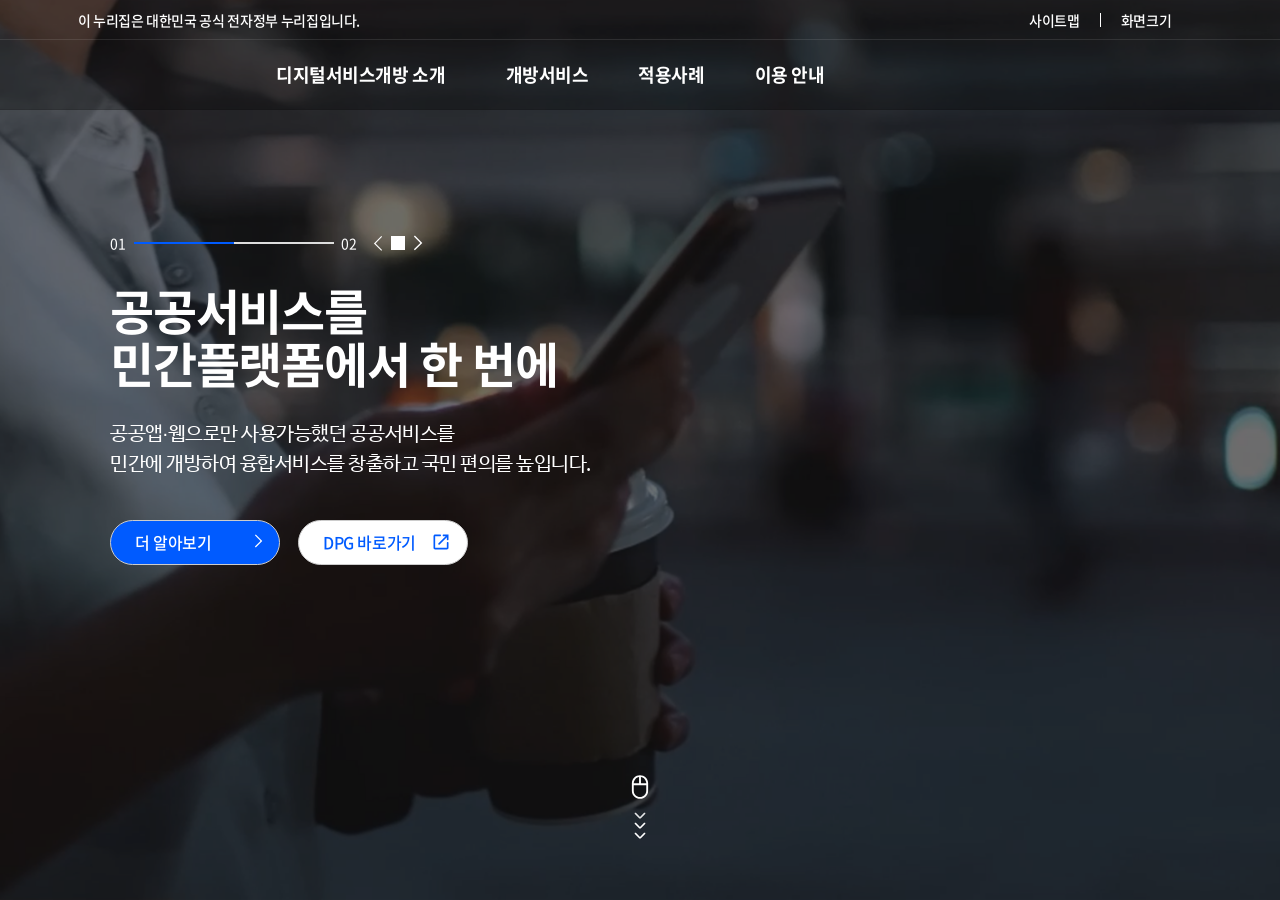
==== public/index.html @ 91b24621 "2" ====
<!DOCTYPE html>
<html lang="ko">

<head>
    <meta charset="UTF-8">
    <meta name="viewport" content="width=device-width, initial-scale=1.0">
    <title>디지털서비스개방 메인</title>
    <script>
        window.onload = function () {
            window.location.href = "html/00_대외홍보포털_메인.html";
        };
    </script>
</head>

<body>
    <!--  -->
</body>

</html>
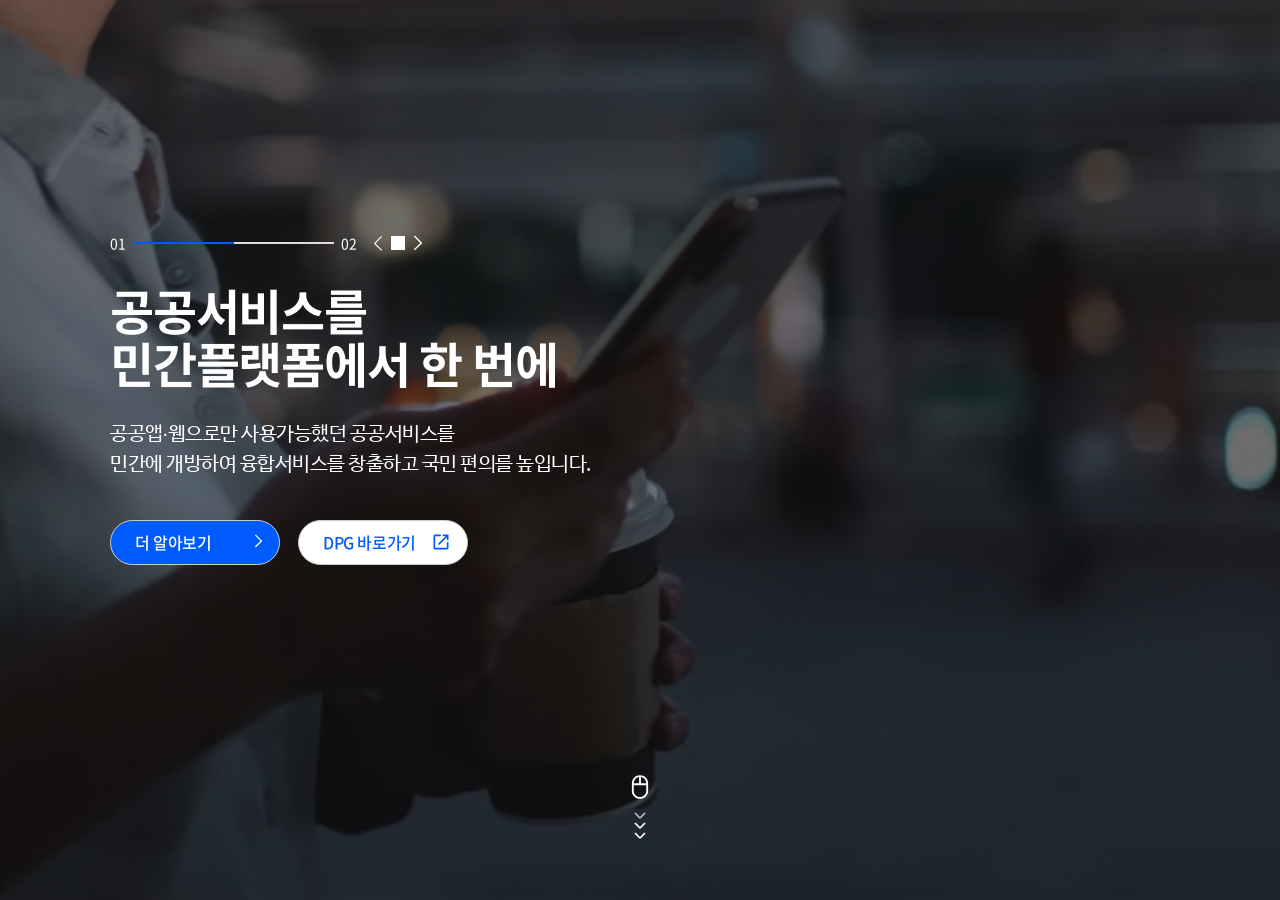
==== commit 17524567: "3" ====
--- a/public/index.html
+++ b/public/index.html
@@ -7,7 +7,7 @@
     <title>디지털서비스개방 메인</title>
     <script>
         window.onload = function () {
-            window.location.href = "html/00_대외홍보포털_메인.html";
+            window.location.href = "html/00_대외홍보포털_메인_b.html";
         };
     </script>
 </head>
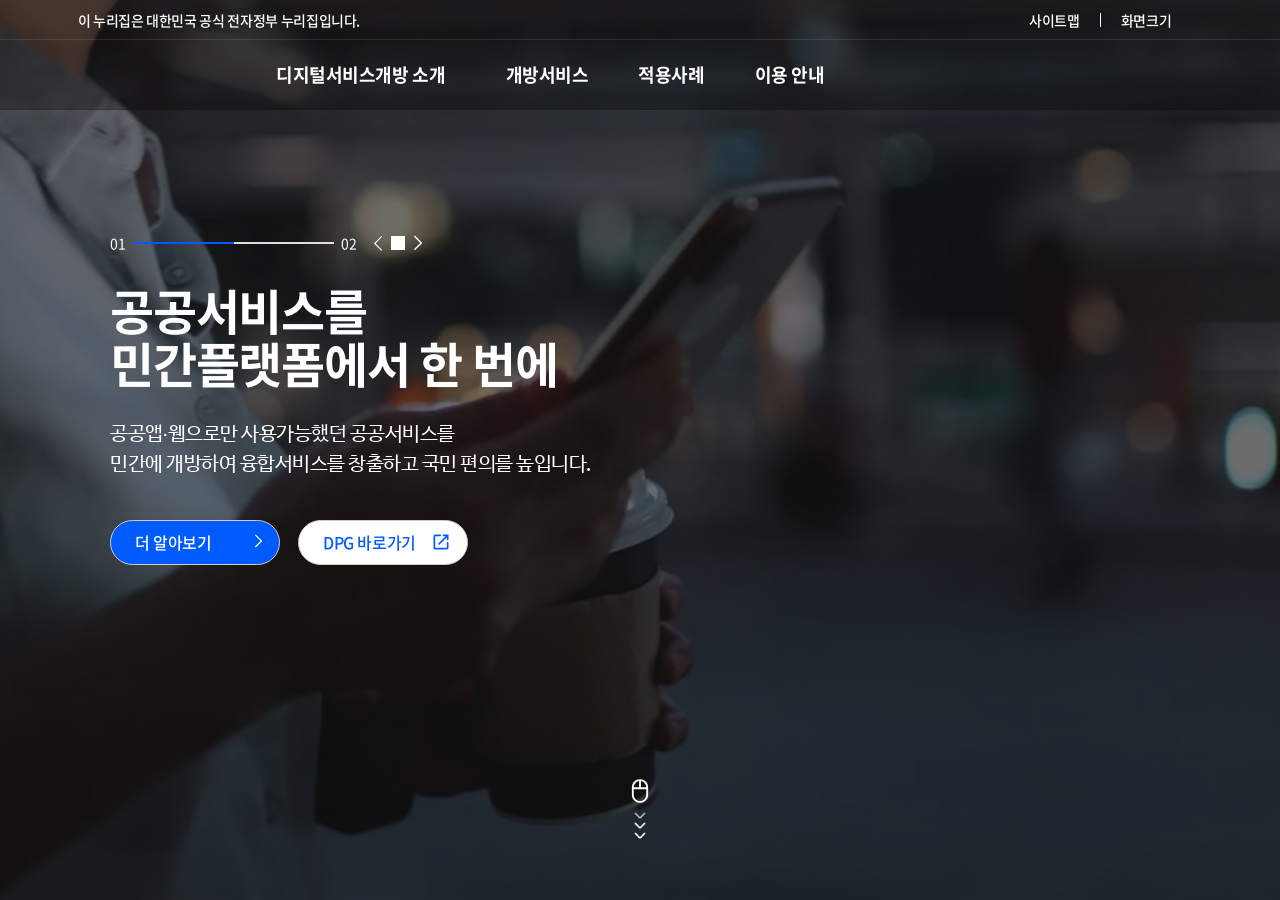
==== commit be33013c: "마크업 검사 후 전달 후" ====
--- a/public/index.html
+++ b/public/index.html
@@ -7,7 +7,7 @@
     <title>디지털서비스개방 메인</title>
     <script>
         window.onload = function () {
-            window.location.href = "html/00_대외홍보포털_메인_b.html";
+            window.location.href = "html/00_대외홍보포털_메인.html";
         };
     </script>
 </head>
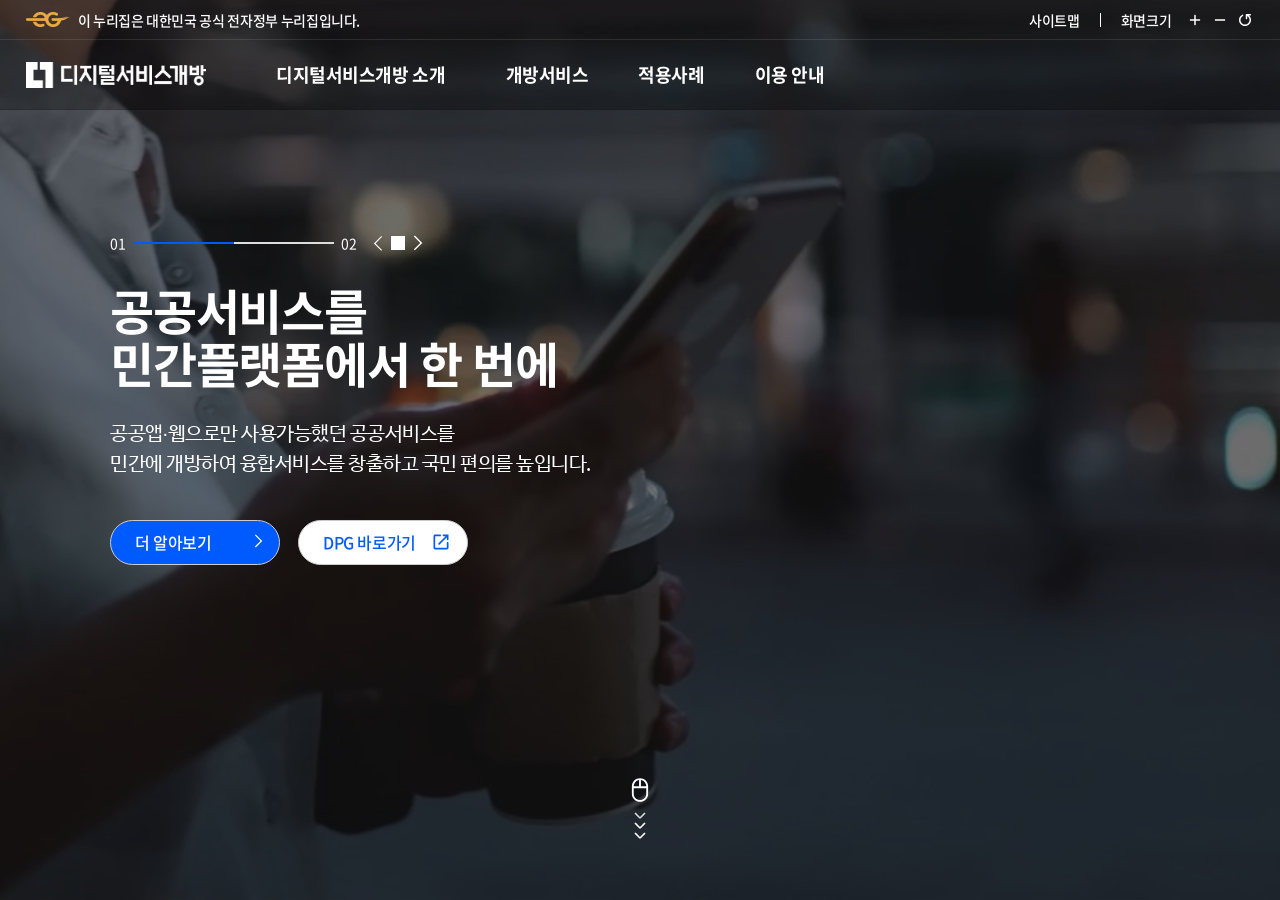
==== commit 10679fb1: "문" ====
--- a/public/index.html
+++ b/public/index.html
@@ -7,7 +7,7 @@
     <title>디지털서비스개방 메인</title>
     <script>
         window.onload = function () {
-            window.location.href = "html/00_대외홍보포털_메인.html";
+            window.location.href = "html/00_대외홍보포털_메인_b.html";
         };
     </script>
 </head>
